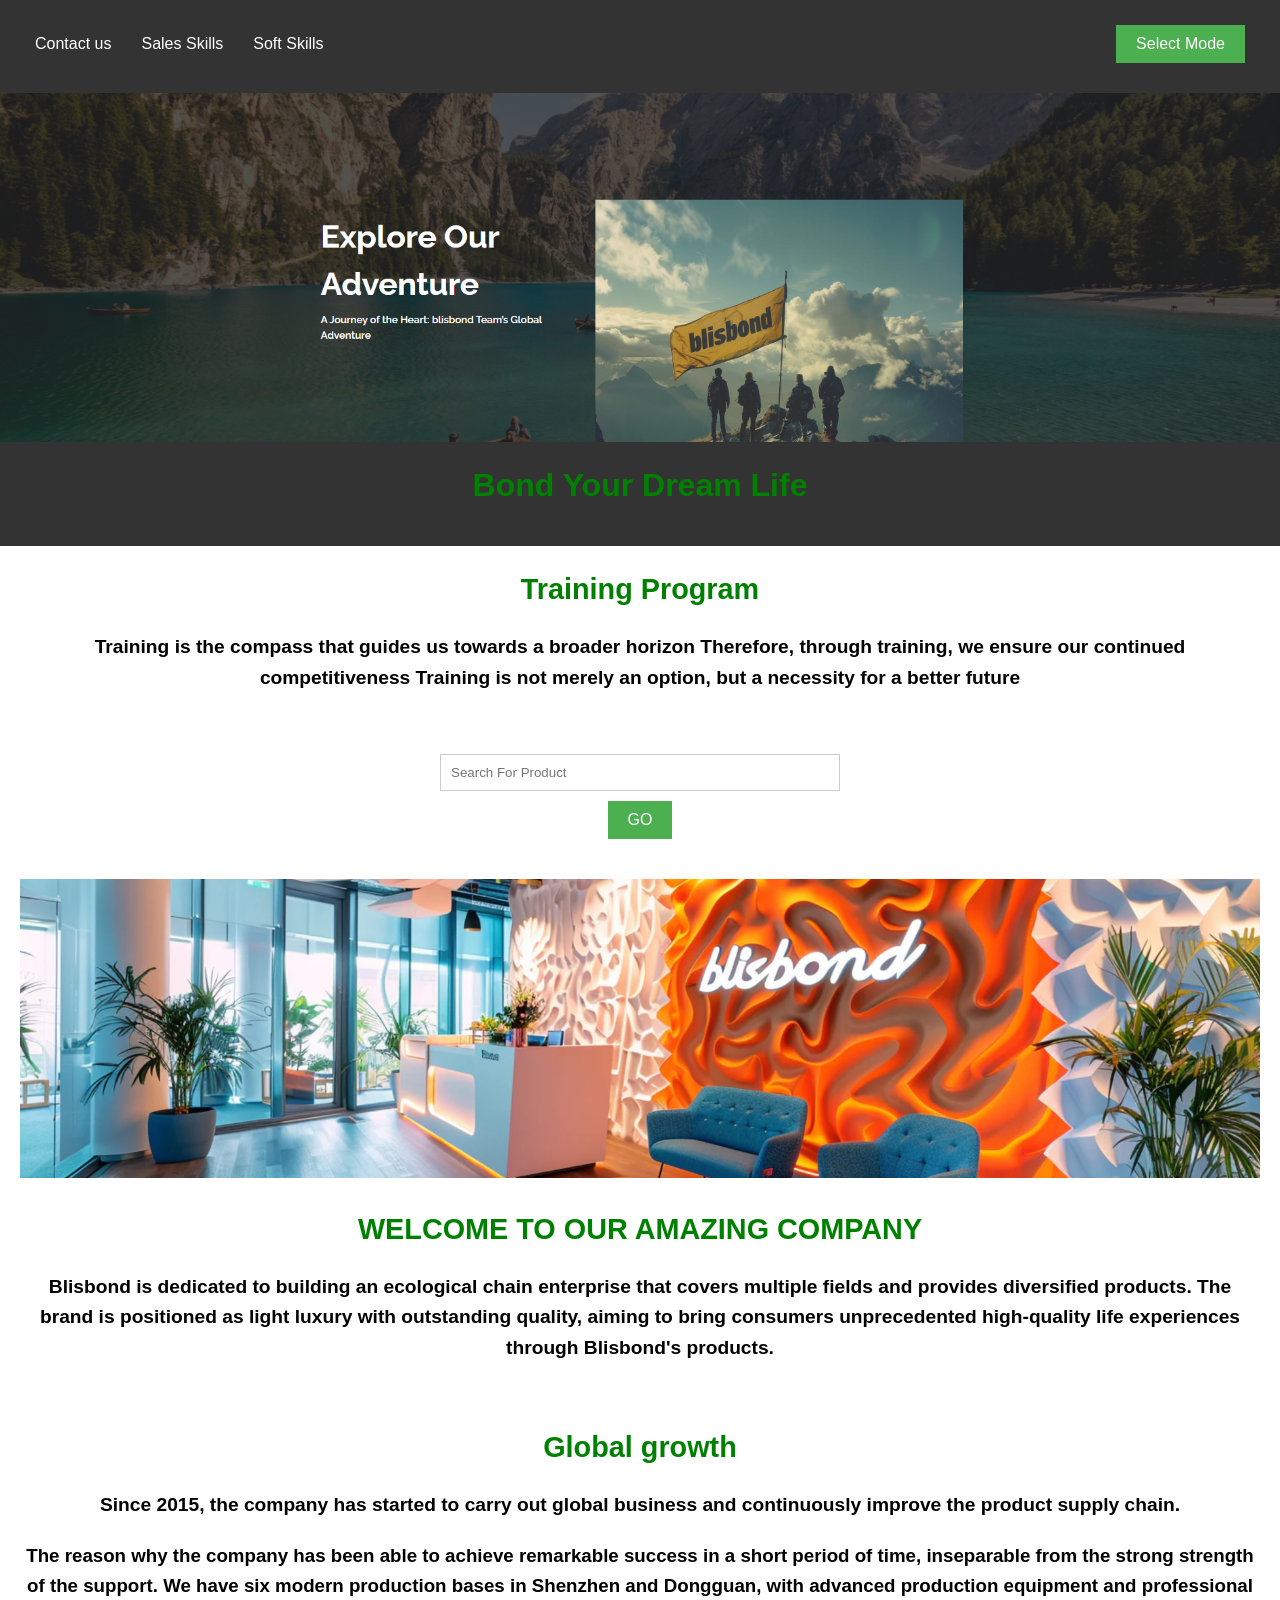
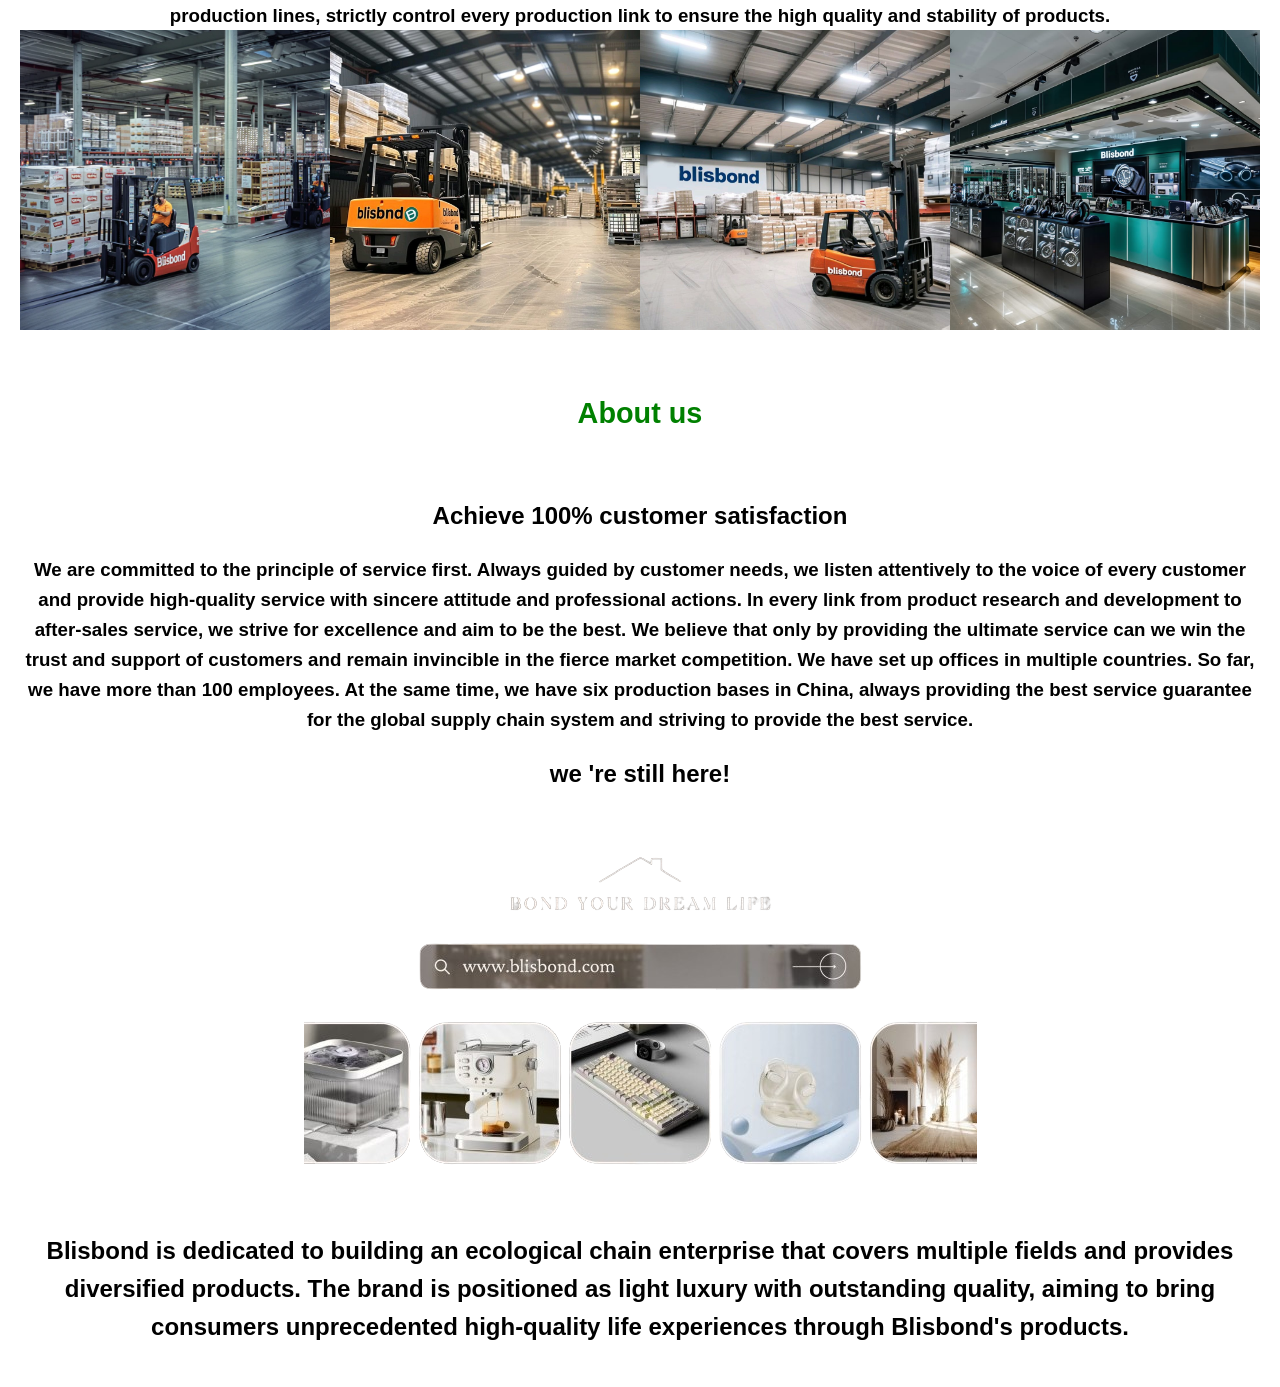
==== index.html @ 592ca798 "Add files via upload" ====
<!DOCTYPE html>
<html lang="en">
<head>
  <meta charset="UTF-8">
  <meta name="viewport" content="width=device-width, initial-scale=1.0">
  <link rel="stylesheet" href="syle.css">
  <title>Blisbond Training Team</title>
  <link rel="icon"
        type="image/png"
        sizes="32x32"
        href="image/logo3.jpg" />
  <link rel="icon"
        type="image/png"
        sizes="16x16"
        href="image/logo3.jpg" />
</head>
<body>
    <header>

        <nav>

            <ul>
              <li><a href="contect us.html">Contact us</a></li>
                <li><a href="sales skills.html">Sales Skills</a></li>
                <li><a href="Soft Skills.html">Soft Skills</a></li>
                <li class="dark-mode-btn">
                  <button id="dark-mode-toggle">Select Mode</button>
              </li>
            </ul>


                
        </nav>

        <div class="logo">
          <img src="image/new2.png" alt="Blisbond Logo">
          <h1>Bond Your Dream Life</h1>
        </div>
        
    </header>


  <div class="user">
    <h1>Training Program</h1><style>
        h1{
            color:green;
        }
    </style>
    <h2>Training is the compass that guides us towards a broader horizon Therefore, through training, we ensure our continued competitiveness
        Training is not merely an option, but a necessity for a better future
    </h2>
                        
</div>
  
  <div class="container">
    <input type="text" id="search-bar" placeholder="Search For Product"> <br>
    <button onclick="searchTable()">GO</button>
    <p id="no-result" style="color: red; display: none;">Please contact technical support</p>
  
    <!-- The table will be hidden initially -->
    <table id="data-table" border="1" style="display: none;">
      <thead>
        <tr>
          <th>Code</th>
          <th>Enter</th>
        </tr>
      </thead>
      <tbody id="table-body">
        <!-- Table data will go here -->
      </tbody>
    </table>
  </div>


  <div class="user">
    <img src="image/new.png">   
  

    <h1>WELCOME TO OUR AMAZING COMPANY</h1>
    <h2>Blisbond is dedicated to building an ecological chain enterprise that
        covers multiple fields and provides diversified products. The brand is
        positioned as light luxury with outstanding quality, aiming to bring
        consumers unprecedented high-quality life experiences through
        Blisbond's products. 
    </h2>

</div>
<div class="user">
         <h1>Global growth</h1 >   
          <h2>Since 2015, the company
              has started to carry out
              global business and
              continuously improve the
              product supply chain.</h2>
              <h3>The reason why the company has been able to achieve remarkable success in a short period of time, inseparable from the strong strength of the support. We have six modern production bases in Shenzhen and Dongguan, with advanced production equipment and professional production lines, strictly control every production link to ensure the high quality and stability of products.</h3>      
              <div class="image-slider-wrapper">
                <div class="image-slider">
                  <img src="image/fact.png" alt="Fact 1">
                  <img src="image/fact2.jpg" alt="Fact 2">
                  <img src="image/fact3.jpg" alt="Fact 3">
                  <img src="image/fac2.jpg" alt="Fact 4">
                </div>
              </div>
              
</div>

<div class="new-users">
  <div class="user-list">
      <div class="user">
          <h1>About us</h1>
</div>
<h2 class="about">Achieve 100% customer satisfaction</h2>
<h3>We are committed to the principle of service first. Always guided
  by customer needs, we listen attentively to the voice of every
  customer and provide high-quality service with sincere attitude
  and professional actions. In every link from product research
  and development to after-sales service, we strive for excellence
  and aim to be the best. We believe that only by providing the
  ultimate service can we win the trust and support of customers
  and remain invincible in the fierce market competition. We have set up offices in multiple countries. So far, we have
  more than 100 employees. At the same time, we have six
  production bases in China, always providing the best service
  guarantee for the global supply chain system and striving to
  provide the best service.</h3>
  <h2 class="about">we 're still here!</h2>

  <a href="https://blisbond.com/ar"><img src="image/3-removebg-preview.png" alt="Po" class="respon"></a>
  <h2>Blisbond is dedicated to building an ecological chain enterprise that covers multiple fields and provides diversified products. The brand is positioned as light luxury with outstanding quality, aiming to bring consumers unprecedented high-quality life experiences through Blisbond's products.</h2>
 


  <script src="java.js"></script>


</body>
</html>
---- syle.css ----
/* Reset some basic styles */
* {
  margin: 0;
  padding: 0;
  box-sizing: border-box;
}

/* Basic body setup */
body {
  font-family: Arial, sans-serif;
  line-height: 1.6;
  margin: 0;
  padding: 0;
  background-color: #fff;
  color: #333;
}


/* Dark mode styling */
/* تصميم الزر */
/* الوضع العادي */
body {
  background-color: white;
  color: black;
  transition: background-color 0.3s, color 0.3s;
}

/* وضع الظلام */
body.dark-mode {
  background-color: #121212;
  color: white;
}

button {
  padding: 10px 20px;
  background-color: #444;
  color: white;
  border: none;
  cursor: pointer;
  font-size: 16px;
}

button:hover {
  background-color: #666;
}

/* Header and navigation */
header {
  background-color: #333;
  color: white;
  padding: 15px 0;
  text-align: center;
}

header nav {
  width: 100%;
  background-color: #333;
  padding: 10px 20px;
}

header nav ul {
  list-style-type: none; /* إزالة العلامات النقطية */
  margin: 0;
  padding: 0;
  display: flex; /* لجعل العناصر بجانب بعضها */
  justify-content: center; /* توزيع العناصر بحيث يكون زر الـ Dark Mode في أقصى اليمين */
  align-items: center; /* محاذاة العناصر عموديًا */
  
}

header nav ul li {
  margin: 0 15px; /* مسافة بين العناصر */
}

header nav ul li a {
  color: white;
  text-decoration: none;
  font-size: 16px;
}

header nav ul li a:hover {
  color: green; /* تغيير اللون عند المرور على الرابط */
}
button {
  padding: 10px 20px;
  background-color: #444;
  color: white;
  border: none;
  cursor: pointer;
  font-size: 16px;
}

button:hover {
  background-color: #666;
}
/* الدفع لليمين فقط لزر Dark Mode */
ul .dark-mode-btn {
  margin-left: auto; /* دفع الزر إلى أقصى اليمين */
}

#dark-mode-toggle:hover {
  background-color: #555;
}


/* Logo section */
.logo {
  text-align: center;
  margin: 20px 0;
}

.logo img {
  max-width: 100%;
  height: auto;
}

.logo h1 {
  color: green;
  font-size: 2rem;
  margin-top: 10px;
}

/* Container for the image slider */
/* Main container for the image slider */
.image-slider-wrapper {
  width: 100%;
  height: 300px; /* Fixed height for the images */
  overflow: hidden; /* Hide images that overflow the container */
  position: relative;
  display: flex;
  justify-content: center; /* Center the slider horizontally */
  align-items: center; /* Center the slider vertically */
}

/* The sliding container */
.image-slider {
  display: flex;
  width: 400%; /* Enough space to hold 4 images */
  animation: slide 16s infinite linear; /* Continuous animation with constant speed */
}

/* Style for each image */
.image-slider img {
  width: 25%; /* Each image takes 25% of the width of the container */
  height: 100%; /* Images will take full height of the container */
  object-fit: cover; /* Preserve aspect ratio and prevent image distortion */
  flex-shrink: 0; /* Prevent the images from shrinking */
}

/* Keyframes for sliding the images */
@keyframes slide {
  0% {
    transform: translateX(0); /* Start at the first position */
  }
  100% {
    transform: translateX(-100%); /* Move all the images to the left */
  }
}

/* Media Queries for responsiveness */

/* For tablets and smaller screens (max-width: 768px) */
@media (max-width: 768px) {
  .image-slider-wrapper {
    height: 200px; /* Adjust height for smaller screens */
  }
  
  .image-slider img {
    width: 33.33%; /* Each image takes 1/3 of the screen width */
  }
}

/* For mobile screens (max-width: 480px) */
@media (max-width: 480px) {
  .image-slider-wrapper {
    height: 150px; /* Adjust height for mobile screens */
  }
  
  .image-slider img {
    width: 100%; /* Each image will take the full width of the screen */
  }
}



/* User sections */
.user {
  text-align: center;
  padding: 20px;
}

.user h1 {
  font-size: 1.8rem;
  margin-bottom: 20px;
}

.user h2 {
  font-size: 1.2rem;
  margin-bottom: 20px;
}

.user img {
  max-width: 100%;
  height: auto;
  margin-bottom: 20px;
}

/* Container and search section */
.container {
  text-align: center;
  padding: 20px;
}

#search-bar {
  padding: 10px;
  width: 80%;
  max-width: 400px;
  margin-bottom: 10px;
  border: 1px solid #ccc;
}

button {
  padding: 10px 20px;
  background-color: #4CAF50;
  color: white;
  border: none;
  cursor: pointer;
}

button:hover {
  background-color: #45a049;
}

/* Table styles */
table {
  width: 80%;
  margin: 0 auto;
  border-collapse: collapse;
}

table th,
table td {
  padding: 10px;
  text-align: left;
  border: 1px solid #ddd;
}

table td a {
  color: #4CAF50;
  text-decoration: none;
}

table td a:hover {
  text-decoration: underline;
}

#no-result {
  color: red;
  display: none;
}

/* About section */
.new-users {
  text-align: center;
  padding: 20px;
}

.new-users h2 {
  font-size: 1.5rem;
  margin: 20px 0;
}

.new-users a {
  display: inline-block;
  margin-top: 20px;
}

.new-users img.respon {
  max-width: 100%;
  height: auto;
  transition: transform 0.5s ease;
}

.new-users img.respon:hover {
  transform: scale(1.1);
}
/* إخفاء الصفوف بشكل افتراضي */
.data-row.hidden {
  display: none;
}

/* إخفاء الجدول حتى يتم البحث */
#data-table {
  display: none;
}

/* Responsive Design for mobile devices */
@media only screen and (max-width: 768px) {
  header nav ul {
    display: flex;
    flex-direction: column;
    align-items: center;
  }

  header nav ul li {
    margin: 10px 0;
  }

  .logo h1 {
    font-size: 1.5rem;
  }

  #search-bar {
    width: 90%;
  }


  }


/* Responsive Design for small screens (phones) */
@media only screen and (max-width: 480px) {
  .logo h1 {
    font-size: 1.2rem;
  }

  #search-bar {
    width: 100%;
  }

  .container {
    padding: 10px;
  }

  button {
    width: 100%;
  }

  table {
    width: 100%;
  }

  .new-users h2 {
    font-size: 1.2rem;
  }
  
}
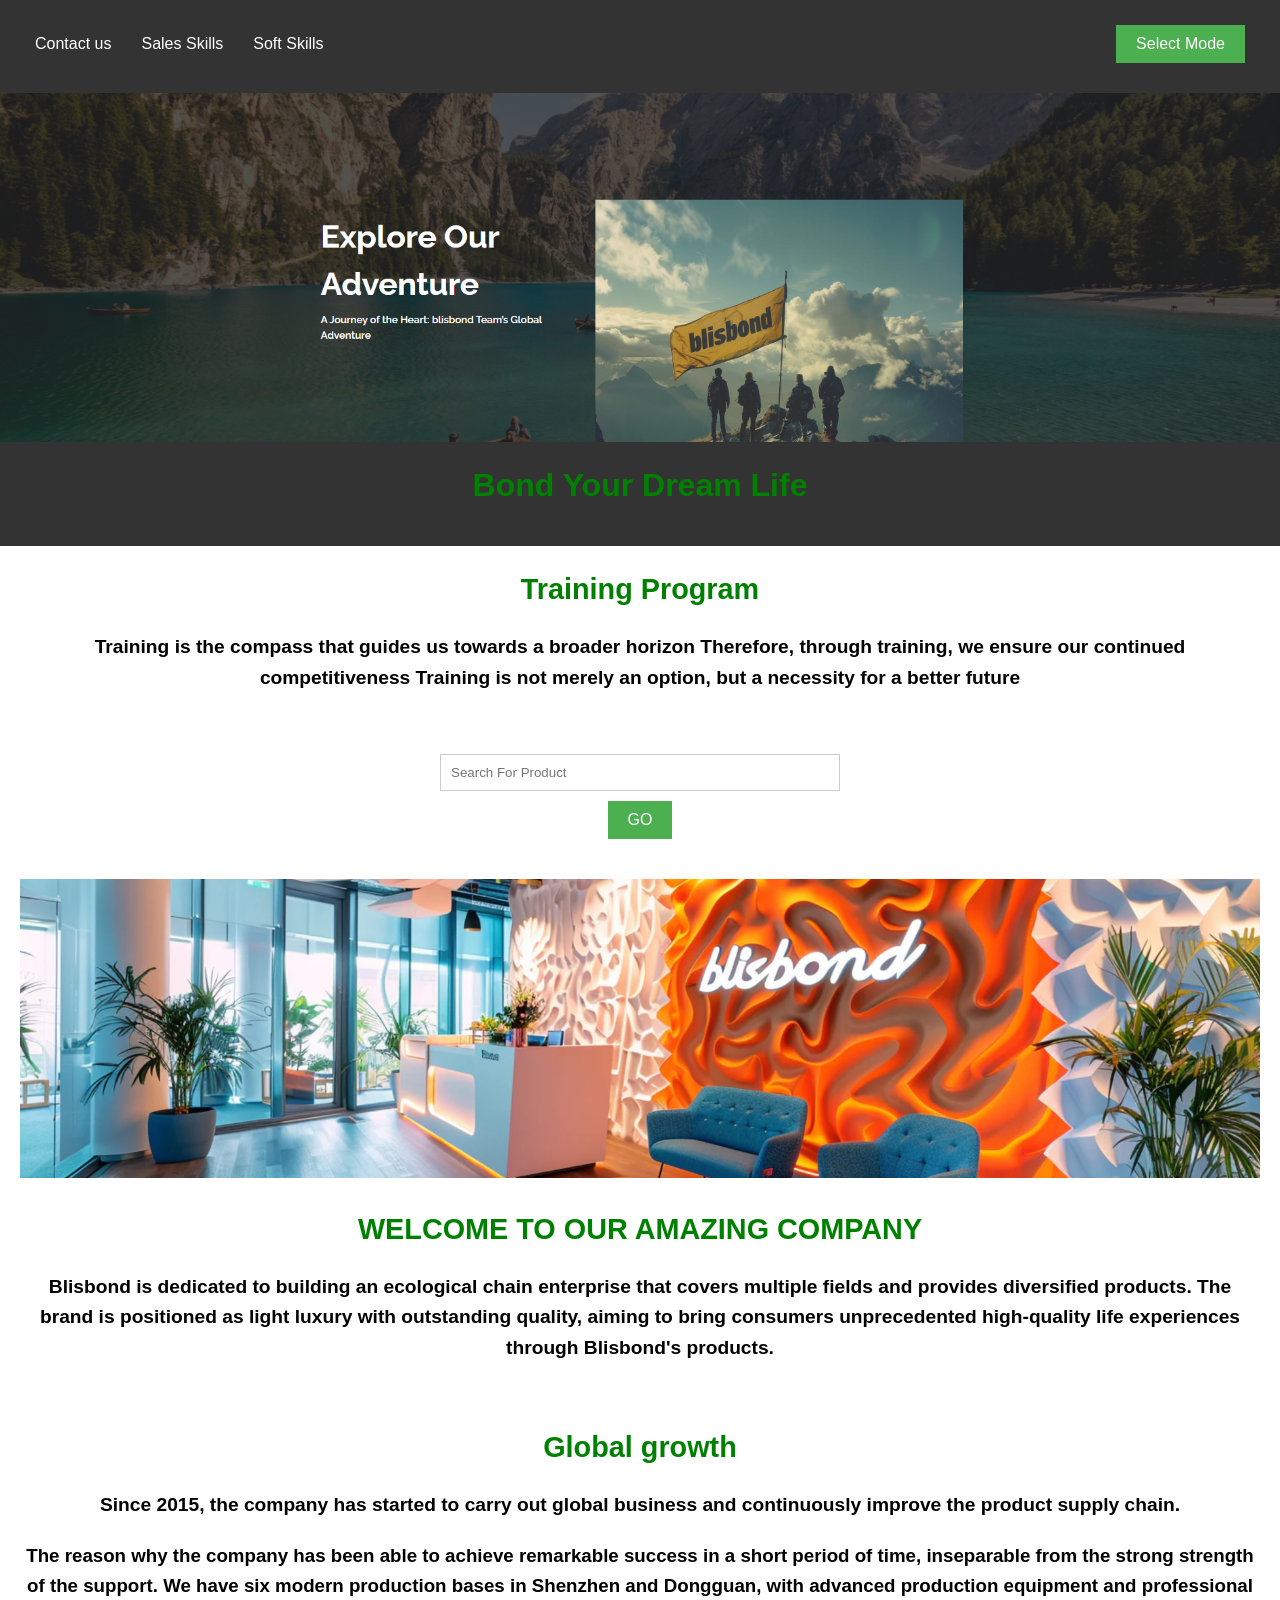
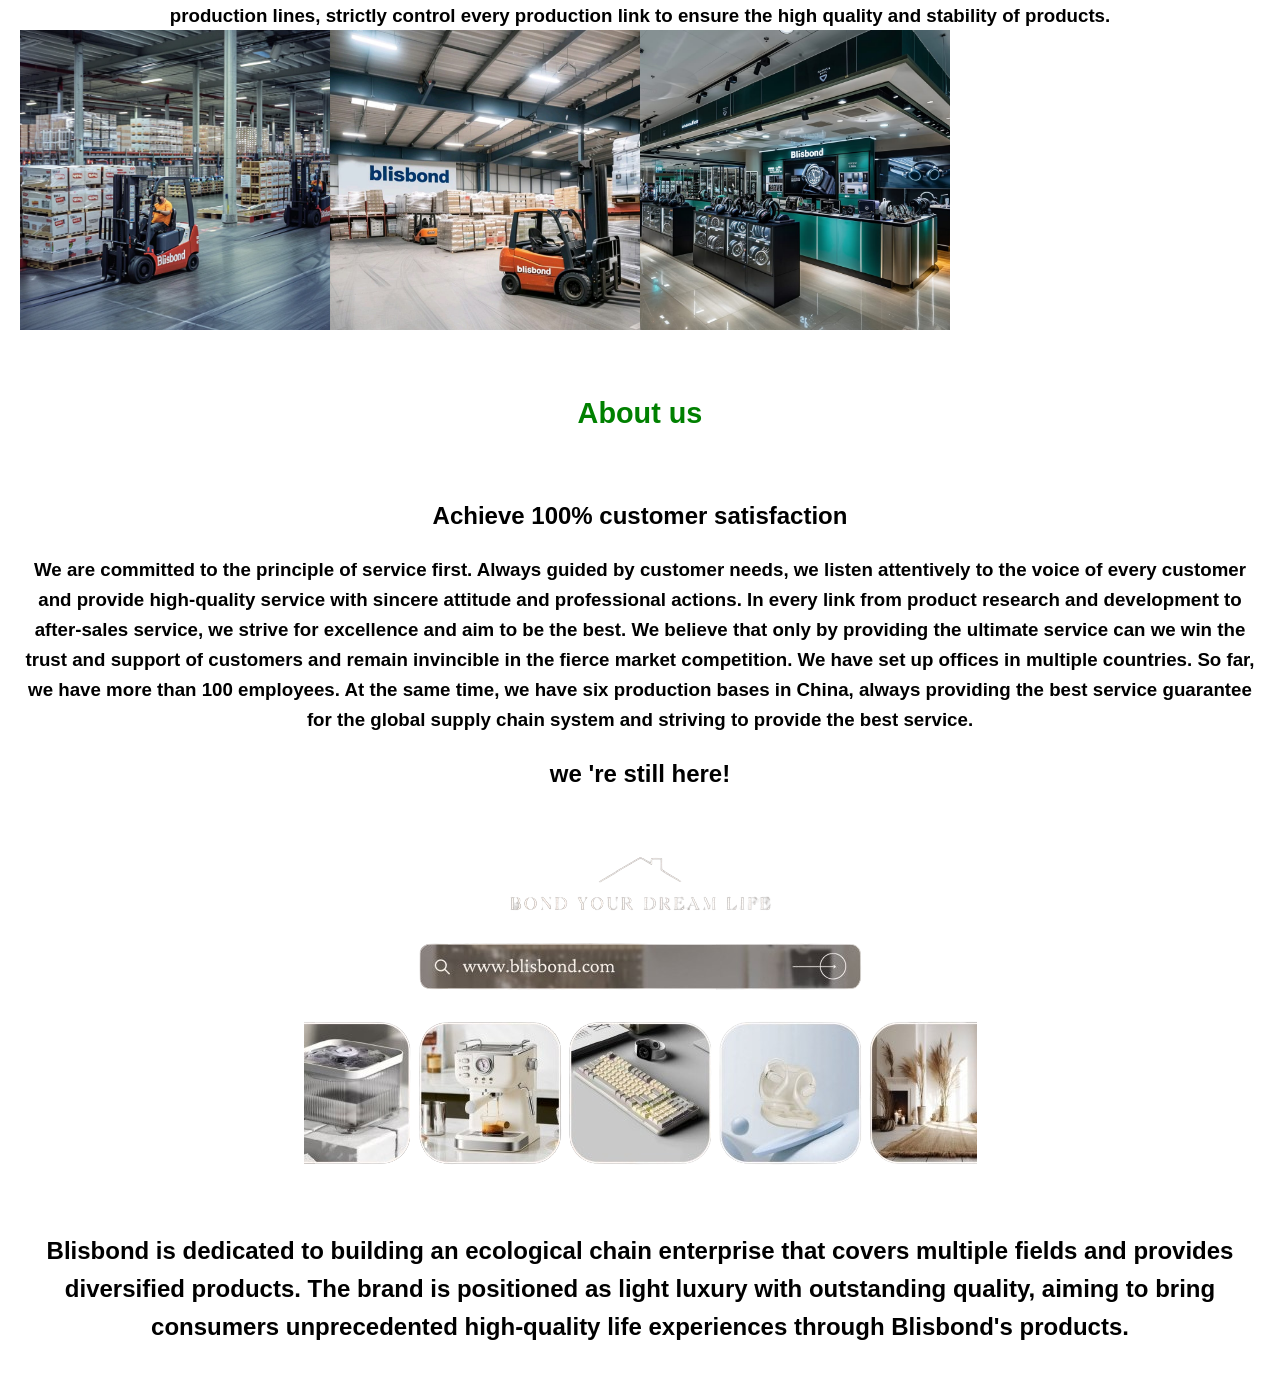
==== commit bd754e24: "Update index.html" ====
--- a/index.html
+++ b/index.html
@@ -96,7 +96,6 @@
               <div class="image-slider-wrapper">
                 <div class="image-slider">
                   <img src="image/fact.png" alt="Fact 1">
-                  <img src="image/fact2.jpg" alt="Fact 2">
                   <img src="image/fact3.jpg" alt="Fact 3">
                   <img src="image/fac2.jpg" alt="Fact 4">
                 </div>
